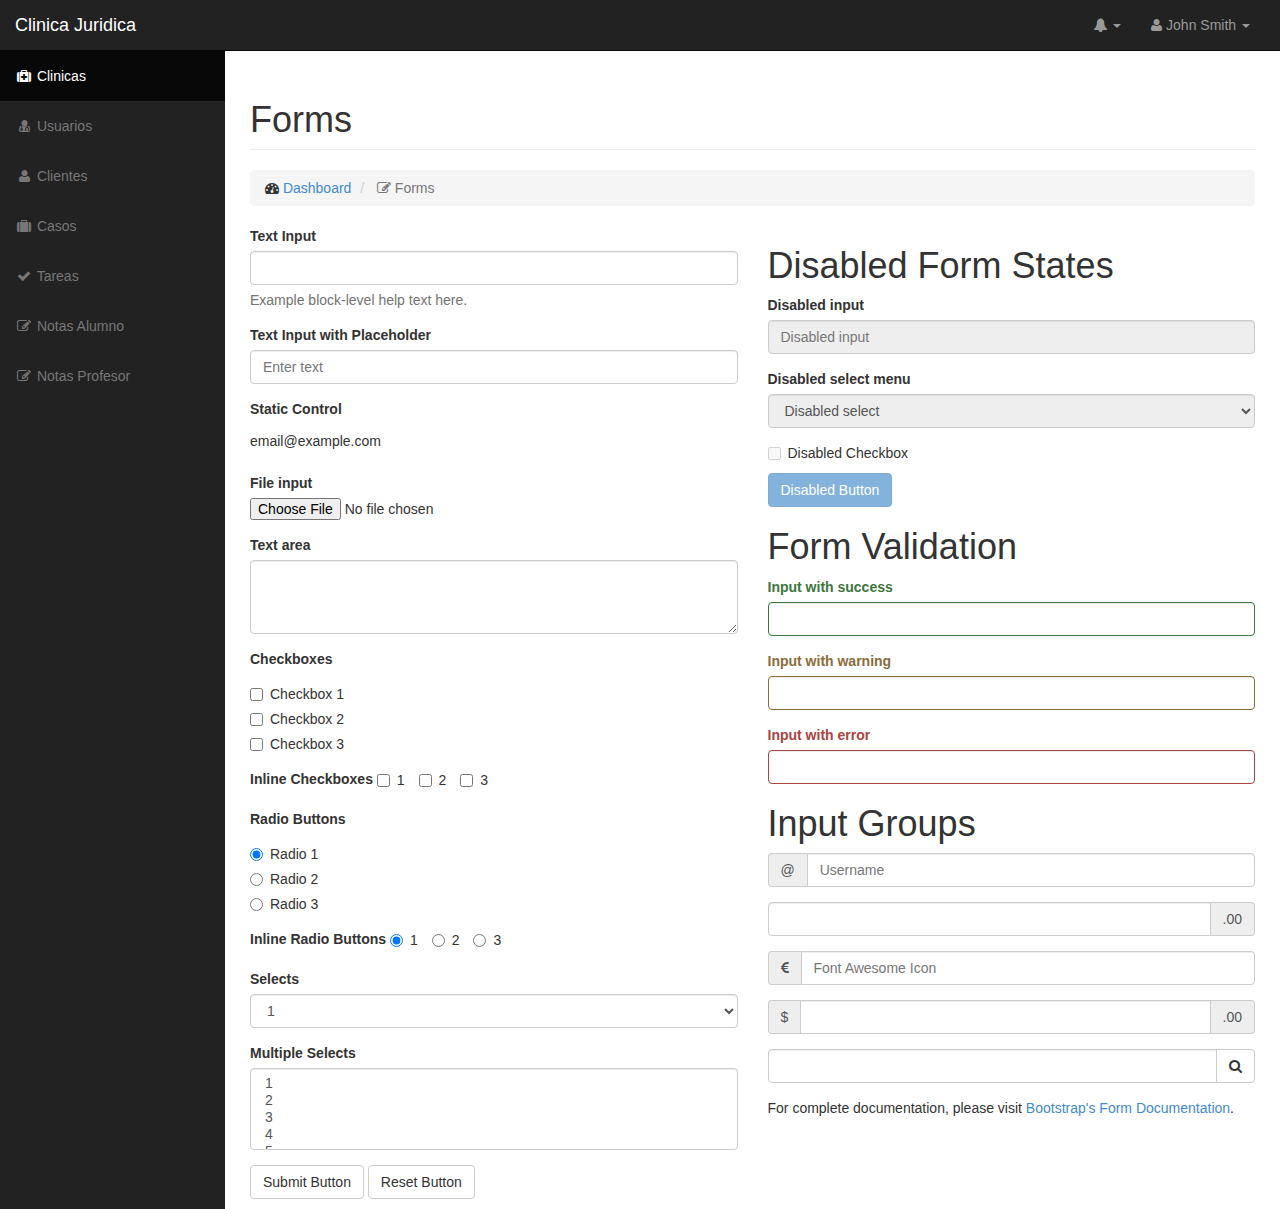
==== casos.html @ 39450b04 "Merge branch 'master' of https://github.com/flordemaria/swPrototypes" ====
<!DOCTYPE html>
<html lang="en">

<head>

    <meta charset="utf-8">
    <meta http-equiv="X-UA-Compatible" content="IE=edge">
    <meta name="viewport" content="width=device-width, initial-scale=1">
    <meta name="description" content="">
    <meta name="author" content="">

    <title>Invisibles - Casos</title>

    <!-- Bootstrap Core CSS -->
    <link href="css/bootstrap.min.css" rel="stylesheet">

    <!-- Custom CSS -->
    <link href="css/sb-admin.css" rel="stylesheet">

    <!-- Custom Fonts -->
    <link href="font-awesome-4.1.0/css/font-awesome.min.css" rel="stylesheet" type="text/css">

    <!-- HTML5 Shim and Respond.js IE8 support of HTML5 elements and media queries -->
    <!-- WARNING: Respond.js doesn't work if you view the page via file:// -->
    <!--[if lt IE 9]>
        <script src="https://oss.maxcdn.com/libs/html5shiv/3.7.0/html5shiv.js"></script>
        <script src="https://oss.maxcdn.com/libs/respond.js/1.4.2/respond.min.js"></script>
    <![endif]-->

</head>

<body>

    <div id="wrapper">

        <!-- Navigation -->
        <nav class="navbar navbar-inverse navbar-fixed-top" role="navigation">
            <!-- Brand and toggle get grouped for better mobile display -->
            <div class="navbar-header">
                <button type="button" class="navbar-toggle" data-toggle="collapse" data-target=".navbar-ex1-collapse">
                    <span class="sr-only">Toggle navigation</span>
                    <span class="icon-bar"></span>
                    <span class="icon-bar"></span>
                    <span class="icon-bar"></span>
                </button>
                <a class="navbar-brand" href="index.html">Clinica Juridica</a>
            </div>
            <!-- Top Menu Items -->
            <ul class="nav navbar-right top-nav">
                <li class="dropdown">
                    <ul class="dropdown-menu message-dropdown">
                        <li class="message-preview">
                            <a href="#">
                                <div class="media">
                                    <span class="pull-left">
                                        <img class="media-object" src="http://placehold.it/50x50" alt="">
                                    </span>
                                    <div class="media-body">
                                        <h5 class="media-heading"><strong>Kurt Humel</strong>
                                        </h5>
                                        <p class="small text-muted"><i class="fa fa-clock-o"></i> Yesterday at 4:32 PM</p>
                                        <p>Lorem ipsum dolor sit amet, consectetur...</p>
                                    </div>
                                </div>
                            </a>
                        </li>
                        <li class="message-preview">
                            <a href="#">
                                <div class="media">
                                    <span class="pull-left">
                                        <img class="media-object" src="http://placehold.it/50x50" alt="">
                                    </span>
                                    <div class="media-body">
                                        <h5 class="media-heading"><strong>Kurt Humel</strong>
                                        </h5>
                                        <p class="small text-muted"><i class="fa fa-clock-o"></i> Yesterday at 4:32 PM</p>
                                        <p>Lorem ipsum dolor sit amet, consectetur...</p>
                                    </div>
                                </div>
                            </a>
                        </li>
                        <li class="message-preview">
                            <a href="#">
                                <div class="media">
                                    <span class="pull-left">
                                        <img class="media-object" src="http://placehold.it/50x50" alt="">
                                    </span>
                                    <div class="media-body">
                                        <h5 class="media-heading"><strong>John Smith</strong>
                                        </h5>
                                        <p class="small text-muted"><i class="fa fa-clock-o"></i> Yesterday at 4:32 PM</p>
                                        <p>Lorem ipsum dolor sit amet, consectetur...</p>
                                    </div>
                                </div>
                            </a>
                        </li>
                        <li class="message-footer">
                            <a href="#">Read All New Messages</a>
                        </li>
                    </ul>
                </li>
                <li class="dropdown">
                    <a href="#" class="dropdown-toggle" data-toggle="dropdown"><i class="fa fa-bell"></i> <b class="caret"></b></a>
                    <ul class="dropdown-menu alert-dropdown">
                        <li>
                            <a href="#">Alert Name <span class="label label-default">Alert Badge</span></a>
                        </li>
                        <li>
                            <a href="#">Alert Name <span class="label label-primary">Alert Badge</span></a>
                        </li>
                        <li>
                            <a href="#">Alert Name <span class="label label-success">Alert Badge</span></a>
                        </li>
                        <li>
                            <a href="#">Alert Name <span class="label label-info">Alert Badge</span></a>
                        </li>
                        <li>
                            <a href="#">Alert Name <span class="label label-warning">Alert Badge</span></a>
                        </li>
                        <li>
                            <a href="#">Alert Name <span class="label label-danger">Alert Badge</span></a>
                        </li>
                        <li class="divider"></li>
                        <li>
                            <a href="#">View All</a>
                        </li>
                    </ul>
                </li>
                <li class="dropdown">
                    <a href="#" class="dropdown-toggle" data-toggle="dropdown"><i class="fa fa-user"></i> John Smith <b class="caret"></b></a>
                    <ul class="dropdown-menu">
                        <li>
                            <a href="#"><i class="fa fa-fw fa-user"></i> Profile</a>
                        </li>
                        <li>
                            <a href="#"><i class="fa fa-fw fa-envelope"></i> Inbox</a>
                        </li>
                        <li>
                            <a href="#"><i class="fa fa-fw fa-gear"></i> Settings</a>
                        </li>
                        <li class="divider"></li>
                        <li>
                            <a href="#"><i class="fa fa-fw fa-power-off"></i> Log Out</a>
                        </li>
                    </ul>
                </li>
            </ul>
            <!-- Sidebar Menu Items - These collapse to the responsive navigation menu on small screens -->
            <div class="collapse navbar-collapse navbar-ex1-collapse">
                <ul class="nav navbar-nav side-nav">
                    <li class="active">
                        <a href="index.html"><i class="fa fa-fw fa-medkit"></i> Clinicas</a>
                    </li>
                    <li>
                        <a href="usuarios.html"><i class="fa fa-fw fa-user-md"></i> Usuarios</a>
                    </li>
                    <li>
                        <a href="clientes.html"><i class="fa fa-fw fa-user"></i> Clientes</a>
                    </li>
                    <li>
                        <a href="casos.html"><i class="fa fa-fw fa-suitcase"></i> Casos</a>
                    </li>
                    <li>
                        <a href="tareas.html"><i class="fa fa-fw fa-check"></i> Tareas</a>
                    </li>
                    <li>
                        <a href="notasA.html"><i class="fa fa-fw fa-pencil-square-o"></i> Notas Alumno</a>                 
                    </li> 
                    <li>
                        <a href="notasP.html"><i class="fa fa-fw fa-pencil-square-o"></i> Notas Profesor</a>
                    </li>                  
                </ul>
            </div>
            <!-- /.navbar-collapse -->
        </nav>

        <div id="page-wrapper">

            <div class="container-fluid">

                <!-- Page Heading -->
                <div class="row">
                    <div class="col-lg-12">
                        <h1 class="page-header">
                            Forms
                        </h1>
                        <ol class="breadcrumb">
                            <li>
                                <i class="fa fa-dashboard"></i>  <a href="index.html">Dashboard</a>
                            </li>
                            <li class="active">
                                <i class="fa fa-edit"></i> Forms
                            </li>
                        </ol>
                    </div>
                </div>
                <!-- /.row -->

                <div class="row">
                    <div class="col-lg-6">

                        <form role="form">

                            <div class="form-group">
                                <label>Text Input</label>
                                <input class="form-control">
                                <p class="help-block">Example block-level help text here.</p>
                            </div>

                            <div class="form-group">
                                <label>Text Input with Placeholder</label>
                                <input class="form-control" placeholder="Enter text">
                            </div>

                            <div class="form-group">
                                <label>Static Control</label>
                                <p class="form-control-static">email@example.com</p>
                            </div>

                            <div class="form-group">
                                <label>File input</label>
                                <input type="file">
                            </div>

                            <div class="form-group">
                                <label>Text area</label>
                                <textarea class="form-control" rows="3"></textarea>
                            </div>

                            <div class="form-group">
                                <label>Checkboxes</label>
                                <div class="checkbox">
                                    <label>
                                        <input type="checkbox" value="">Checkbox 1
                                    </label>
                                </div>
                                <div class="checkbox">
                                    <label>
                                        <input type="checkbox" value="">Checkbox 2
                                    </label>
                                </div>
                                <div class="checkbox">
                                    <label>
                                        <input type="checkbox" value="">Checkbox 3
                                    </label>
                                </div>
                            </div>

                            <div class="form-group">
                                <label>Inline Checkboxes</label>
                                <label class="checkbox-inline">
                                    <input type="checkbox">1
                                </label>
                                <label class="checkbox-inline">
                                    <input type="checkbox">2
                                </label>
                                <label class="checkbox-inline">
                                    <input type="checkbox">3
                                </label>
                            </div>

                            <div class="form-group">
                                <label>Radio Buttons</label>
                                <div class="radio">
                                    <label>
                                        <input type="radio" name="optionsRadios" id="optionsRadios1" value="option1" checked>Radio 1
                                    </label>
                                </div>
                                <div class="radio">
                                    <label>
                                        <input type="radio" name="optionsRadios" id="optionsRadios2" value="option2">Radio 2
                                    </label>
                                </div>
                                <div class="radio">
                                    <label>
                                        <input type="radio" name="optionsRadios" id="optionsRadios3" value="option3">Radio 3
                                    </label>
                                </div>
                            </div>

                            <div class="form-group">
                                <label>Inline Radio Buttons</label>
                                <label class="radio-inline">
                                    <input type="radio" name="optionsRadiosInline" id="optionsRadiosInline1" value="option1" checked>1
                                </label>
                                <label class="radio-inline">
                                    <input type="radio" name="optionsRadiosInline" id="optionsRadiosInline2" value="option2">2
                                </label>
                                <label class="radio-inline">
                                    <input type="radio" name="optionsRadiosInline" id="optionsRadiosInline3" value="option3">3
                                </label>
                            </div>

                            <div class="form-group">
                                <label>Selects</label>
                                <select class="form-control">
                                    <option>1</option>
                                    <option>2</option>
                                    <option>3</option>
                                    <option>4</option>
                                    <option>5</option>
                                </select>
                            </div>

                            <div class="form-group">
                                <label>Multiple Selects</label>
                                <select multiple class="form-control">
                                    <option>1</option>
                                    <option>2</option>
                                    <option>3</option>
                                    <option>4</option>
                                    <option>5</option>
                                </select>
                            </div>

                            <button type="submit" class="btn btn-default">Submit Button</button>
                            <button type="reset" class="btn btn-default">Reset Button</button>

                        </form>

                    </div>
                    <div class="col-lg-6">
                        <h1>Disabled Form States</h1>

                        <form role="form">

                            <fieldset disabled>

                                <div class="form-group">
                                    <label for="disabledSelect">Disabled input</label>
                                    <input class="form-control" id="disabledInput" type="text" placeholder="Disabled input" disabled>
                                </div>

                                <div class="form-group">
                                    <label for="disabledSelect">Disabled select menu</label>
                                    <select id="disabledSelect" class="form-control">
                                        <option>Disabled select</option>
                                    </select>
                                </div>

                                <div class="checkbox">
                                    <label>
                                        <input type="checkbox">Disabled Checkbox
                                    </label>
                                </div>

                                <button type="submit" class="btn btn-primary">Disabled Button</button>

                            </fieldset>

                        </form>

                        <h1>Form Validation</h1>

                        <form role="form">

                            <div class="form-group has-success">
                                <label class="control-label" for="inputSuccess">Input with success</label>
                                <input type="text" class="form-control" id="inputSuccess">
                            </div>

                            <div class="form-group has-warning">
                                <label class="control-label" for="inputWarning">Input with warning</label>
                                <input type="text" class="form-control" id="inputWarning">
                            </div>

                            <div class="form-group has-error">
                                <label class="control-label" for="inputError">Input with error</label>
                                <input type="text" class="form-control" id="inputError">
                            </div>

                        </form>

                        <h1>Input Groups</h1>

                        <form role="form">

                            <div class="form-group input-group">
                                <span class="input-group-addon">@</span>
                                <input type="text" class="form-control" placeholder="Username">
                            </div>

                            <div class="form-group input-group">
                                <input type="text" class="form-control">
                                <span class="input-group-addon">.00</span>
                            </div>

                            <div class="form-group input-group">
                                <span class="input-group-addon"><i class="fa fa-eur"></i></span>
                                <input type="text" class="form-control" placeholder="Font Awesome Icon">
                            </div>

                            <div class="form-group input-group">
                                <span class="input-group-addon">$</span>
                                <input type="text" class="form-control">
                                <span class="input-group-addon">.00</span>
                            </div>

                            <div class="form-group input-group">
                                <input type="text" class="form-control">
                                <span class="input-group-btn"><button class="btn btn-default" type="button"><i class="fa fa-search"></i></button></span>
                            </div>

                        </form>

                        <p>For complete documentation, please visit <a href="http://getbootstrap.com/css/#forms">Bootstrap's Form Documentation</a>.</p>

                    </div>
                </div>
                <!-- /.row -->

            </div>
            <!-- /.container-fluid -->

        </div>
        <!-- /#page-wrapper -->

    </div>
    <!-- /#wrapper -->

    <!-- jQuery Version 1.11.0 -->
    <script src="js/jquery-1.11.0.js"></script>

    <!-- Bootstrap Core JavaScript -->
    <script src="js/bootstrap.min.js"></script>

</body>

</html>
---- css/sb-admin.css ----
/*!
 * Start Bootstrap - SB Admin Bootstrap Admin Template (http://startbootstrap.com)
 * Code licensed under the Apache License v2.0.
 * For details, see http://www.apache.org/licenses/LICENSE-2.0.
 */

/* Global Styles */

body {
    margin-top: 100px;
    background-color: #222;
}

@media(min-width:768px) {
    body {
        margin-top: 50px;
    }
}

#wrapper {
    padding-left: 0;
}

#page-wrapper {
    width: 100%;
    padding: 0;
    background-color: #fff;
}

.huge {
    font-size: 50px;
    line-height: normal;
}

@media(min-width:768px) {
    #wrapper {
        padding-left: 225px;
    }

    #page-wrapper {
        padding: 10px;
    }
}

/* Top Navigation */

.top-nav {
    padding: 0 15px;
}

.top-nav>li {
    display: inline-block;
    float: left;
}

.top-nav>li>a {
    padding-top: 15px;
    padding-bottom: 15px;
    line-height: 20px;
    color: #999;
}

.top-nav>li>a:hover,
.top-nav>li>a:focus,
.top-nav>.open>a,
.top-nav>.open>a:hover,
.top-nav>.open>a:focus {
    color: #fff;
    background-color: #000;
}

.top-nav>.open>.dropdown-menu {
    float: left;
    position: absolute;
    margin-top: 0;
    border: 1px solid rgba(0,0,0,.15);
    border-top-left-radius: 0;
    border-top-right-radius: 0;
    background-color: #fff;
    -webkit-box-shadow: 0 6px 12px rgba(0,0,0,.175);
    box-shadow: 0 6px 12px rgba(0,0,0,.175);
}

.top-nav>.open>.dropdown-menu>li>a {
    white-space: normal;
}

ul.message-dropdown {
    padding: 0;
    max-height: 250px;
    overflow-x: hidden;
    overflow-y: auto;
}

li.message-preview {
    width: 275px;
    border-bottom: 1px solid rgba(0,0,0,.15);
}

li.message-preview>a {
    padding-top: 15px;
    padding-bottom: 15px;
}

li.message-footer {
    margin: 5px 0;
}

ul.alert-dropdown {
    width: 200px;
}

/* Side Navigation */

@media(min-width:768px) {
    .side-nav {
        position: fixed;
        top: 51px;
        left: 225px;
        width: 225px;
        margin-left: -225px;
        border: none;
        border-radius: 0;
        overflow-y: auto;
        background-color: #222;
    }

    .side-nav>li>a {
        width: 225px;
    }

    .side-nav li a:hover,
    .side-nav li a:focus {
        outline: none;
        background-color: #000 !important;
    }
}

.side-nav>li>ul {
    padding: 0;
}

.side-nav>li>ul>li>a {
    display: block;
    padding: 10px 15px 10px 38px;
    text-decoration: none;
    color: #999;
}

.side-nav>li>ul>li>a:hover {
    color: #fff;
}

/* Flot Chart Containers */

.flot-chart {
    display: block;
    height: 400px;
}

.flot-chart-content {
    width: 100%;
    height: 100%;
}

/* Custom Colored Panels */

.huge {
    font-size: 40px;
}

.panel-green {
    border-color: #5cb85c;
}

.panel-green .panel-heading {
    border-color: #5cb85c;
    color: #fff;
    background-color: #5cb85c;
}

.panel-green a {
    color: #5cb85c;
}

.panel-green a:hover {
    color: #3d8b3d;
}

.panel-red {
    border-color: #d9534f;
}

.panel-red .panel-heading {
    border-color: #d9534f;
    color: #fff;
    background-color: #d9534f;
}

.panel-red a {
    color: #d9534f;
}

.panel-red a:hover {
    color: #b52b27;
}

.panel-yellow {
    border-color: #f0ad4e;
}

.panel-yellow .panel-heading {
    border-color: #f0ad4e;
    color: #fff;
    background-color: #f0ad4e;
}

.panel-yellow a {
    color: #f0ad4e;
}

.panel-yellow a:hover {
    color: #df8a13;
}
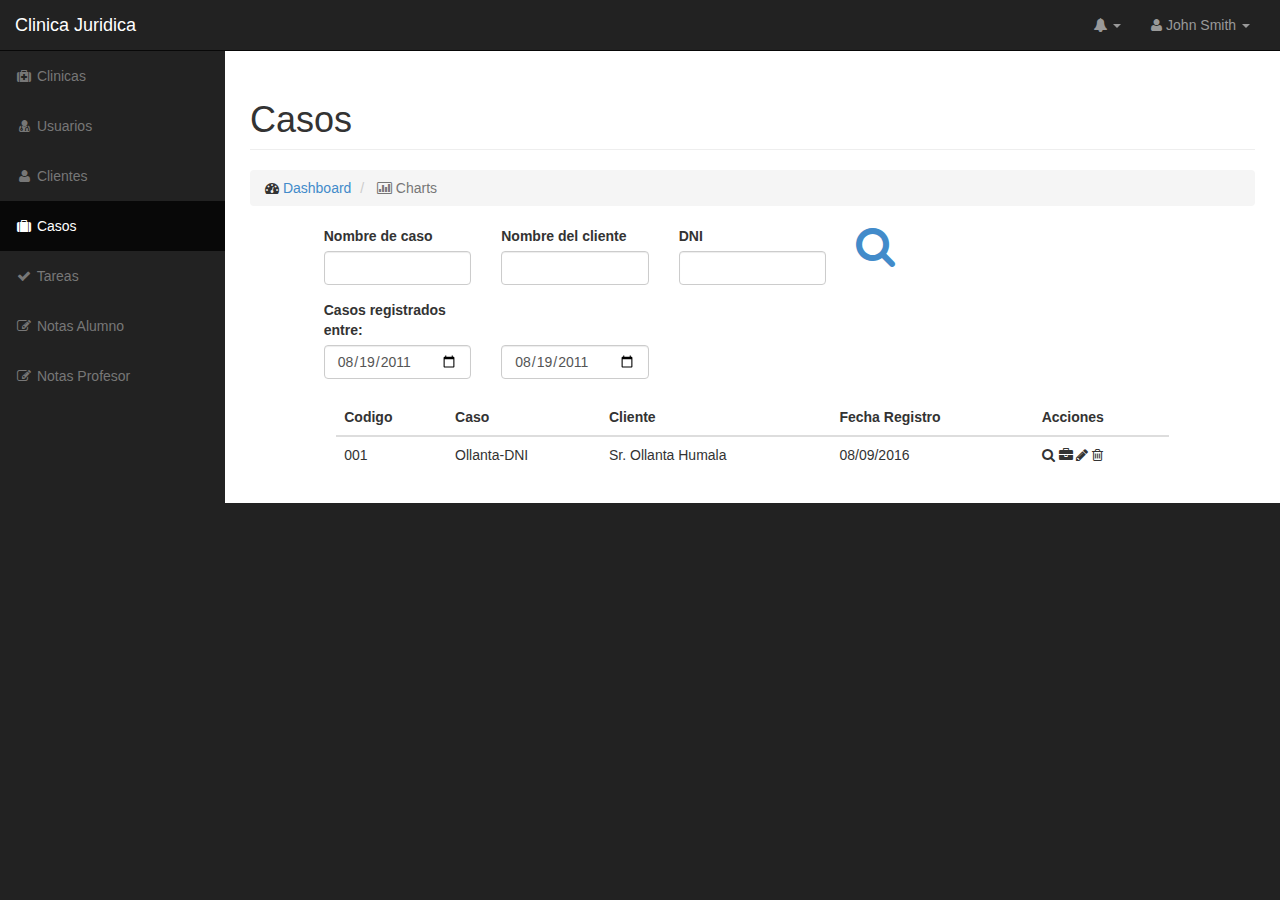
==== commit 2cd02256: "table n fields" ====
--- a/casos.html
+++ b/casos.html
@@ -16,6 +16,9 @@
 
     <!-- Custom CSS -->
     <link href="css/sb-admin.css" rel="stylesheet">
+
+    <!-- Morris Charts CSS -->
+    <link href="css/plugins/morris.css" rel="stylesheet">
 
     <!-- Custom Fonts -->
     <link href="font-awesome-4.1.0/css/font-awesome.min.css" rel="stylesheet" type="text/css">
@@ -148,16 +151,16 @@
             <!-- Sidebar Menu Items - These collapse to the responsive navigation menu on small screens -->
             <div class="collapse navbar-collapse navbar-ex1-collapse">
                 <ul class="nav navbar-nav side-nav">
+                    <li>
+                        <a href="index.html"><i class="fa fa-fw fa-medkit"></i> Clinicas</a>
+                    </li>
+                    <li>
+                        <a href="usuarios.html"><i class="fa fa-fw fa-user-md"></i> Usuarios</a>
+                    </li>
+                    <li>
+                        <a href="clientes.html"><i class="fa fa-fw fa-user"></i> Clientes</a>
+                    </li>
                     <li class="active">
-                        <a href="index.html"><i class="fa fa-fw fa-medkit"></i> Clinicas</a>
-                    </li>
-                    <li>
-                        <a href="usuarios.html"><i class="fa fa-fw fa-user-md"></i> Usuarios</a>
-                    </li>
-                    <li>
-                        <a href="clientes.html"><i class="fa fa-fw fa-user"></i> Clientes</a>
-                    </li>
-                    <li>
                         <a href="casos.html"><i class="fa fa-fw fa-suitcase"></i> Casos</a>
                     </li>
                     <li>
@@ -168,7 +171,7 @@
                     </li> 
                     <li>
                         <a href="notasP.html"><i class="fa fa-fw fa-pencil-square-o"></i> Notas Profesor</a>
-                    </li>                  
+                    </li>                   
                 </ul>
             </div>
             <!-- /.navbar-collapse -->
@@ -182,233 +185,128 @@
                 <div class="row">
                     <div class="col-lg-12">
                         <h1 class="page-header">
-                            Forms
+                            Casos
                         </h1>
                         <ol class="breadcrumb">
                             <li>
                                 <i class="fa fa-dashboard"></i>  <a href="index.html">Dashboard</a>
                             </li>
                             <li class="active">
-                                <i class="fa fa-edit"></i> Forms
+                                <i class="fa fa-bar-chart-o"></i> Charts
                             </li>
                         </ol>
                     </div>
                 </div>
                 <!-- /.row -->
 
+                <!-- Formulario-->     
+                <div class="row">                    
+                    <form role="form">
+
+                        <div class="row">
+                            
+                            <!-- Margen -->
+                            <div class="col-lg-1"></div>
+                            
+                            <div class="col-lg-2">
+                                <div class="form-group">
+                                    <label>Nombre de caso</label>
+                                    <input class="form-control">
+                                </div>
+                            </div>
+
+                            <div class="col-lg-2">
+                                <div class="form-group">
+                                    <label>Nombre del cliente</label>
+                                    <input class="form-control">
+                                </div>
+                            </div>
+
+                            <div class="col-lg-2">
+                                <div class="form-group">
+                                    <label>DNI</label>
+                                    <input class="form-control">
+                                </div>
+                            </div>
+
+                            <!--boton-->
+                            <div class="col-lg-1">
+                                <a href=""><i class="fa fa-3x fa-search"></i></a>
+                            </div>                                 
+
+                        </div>
+
+                        <div class="row">
+
+                            <!-- Margen -->
+                            <div class="col-lg-1"></div>
+                            
+                            <div class="col-lg-2">
+                                <label>Casos registrados entre:</label>
+                            </div>
+
+                        </div>
+
+                        <div class="row">
+
+                            <!-- Margen -->
+                            <div class="col-lg-1"></div>
+                            
+                            <div class="col-lg-2">
+                                <input class="form-control" type="date" value="2011-08-19" id="example-date-input">
+                            </div>
+
+                            <div class="col-lg-2">
+                                <input class="form-control" type="date" value="2011-08-19" id="example-date-input">
+                            </div>
+
+                        </div>
+
+
+                    </form>  
+                </div>                  
+                <!-- /.row -->
+
+                <!-- Tabla -->
                 <div class="row">
-                    <div class="col-lg-6">
-
-                        <form role="form">
-
-                            <div class="form-group">
-                                <label>Text Input</label>
-                                <input class="form-control">
-                                <p class="help-block">Example block-level help text here.</p>
-                            </div>
-
-                            <div class="form-group">
-                                <label>Text Input with Placeholder</label>
-                                <input class="form-control" placeholder="Enter text">
-                            </div>
-
-                            <div class="form-group">
-                                <label>Static Control</label>
-                                <p class="form-control-static">email@example.com</p>
-                            </div>
-
-                            <div class="form-group">
-                                <label>File input</label>
-                                <input type="file">
-                            </div>
-
-                            <div class="form-group">
-                                <label>Text area</label>
-                                <textarea class="form-control" rows="3"></textarea>
-                            </div>
-
-                            <div class="form-group">
-                                <label>Checkboxes</label>
-                                <div class="checkbox">
-                                    <label>
-                                        <input type="checkbox" value="">Checkbox 1
-                                    </label>
-                                </div>
-                                <div class="checkbox">
-                                    <label>
-                                        <input type="checkbox" value="">Checkbox 2
-                                    </label>
-                                </div>
-                                <div class="checkbox">
-                                    <label>
-                                        <input type="checkbox" value="">Checkbox 3
-                                    </label>
-                                </div>
-                            </div>
-
-                            <div class="form-group">
-                                <label>Inline Checkboxes</label>
-                                <label class="checkbox-inline">
-                                    <input type="checkbox">1
-                                </label>
-                                <label class="checkbox-inline">
-                                    <input type="checkbox">2
-                                </label>
-                                <label class="checkbox-inline">
-                                    <input type="checkbox">3
-                                </label>
-                            </div>
-
-                            <div class="form-group">
-                                <label>Radio Buttons</label>
-                                <div class="radio">
-                                    <label>
-                                        <input type="radio" name="optionsRadios" id="optionsRadios1" value="option1" checked>Radio 1
-                                    </label>
-                                </div>
-                                <div class="radio">
-                                    <label>
-                                        <input type="radio" name="optionsRadios" id="optionsRadios2" value="option2">Radio 2
-                                    </label>
-                                </div>
-                                <div class="radio">
-                                    <label>
-                                        <input type="radio" name="optionsRadios" id="optionsRadios3" value="option3">Radio 3
-                                    </label>
-                                </div>
-                            </div>
-
-                            <div class="form-group">
-                                <label>Inline Radio Buttons</label>
-                                <label class="radio-inline">
-                                    <input type="radio" name="optionsRadiosInline" id="optionsRadiosInline1" value="option1" checked>1
-                                </label>
-                                <label class="radio-inline">
-                                    <input type="radio" name="optionsRadiosInline" id="optionsRadiosInline2" value="option2">2
-                                </label>
-                                <label class="radio-inline">
-                                    <input type="radio" name="optionsRadiosInline" id="optionsRadiosInline3" value="option3">3
-                                </label>
-                            </div>
-
-                            <div class="form-group">
-                                <label>Selects</label>
-                                <select class="form-control">
-                                    <option>1</option>
-                                    <option>2</option>
-                                    <option>3</option>
-                                    <option>4</option>
-                                    <option>5</option>
-                                </select>
-                            </div>
-
-                            <div class="form-group">
-                                <label>Multiple Selects</label>
-                                <select multiple class="form-control">
-                                    <option>1</option>
-                                    <option>2</option>
-                                    <option>3</option>
-                                    <option>4</option>
-                                    <option>5</option>
-                                </select>
-                            </div>
-
-                            <button type="submit" class="btn btn-default">Submit Button</button>
-                            <button type="reset" class="btn btn-default">Reset Button</button>
-
-                        </form>
-
-                    </div>
-                    <div class="col-lg-6">
-                        <h1>Disabled Form States</h1>
-
-                        <form role="form">
-
-                            <fieldset disabled>
-
-                                <div class="form-group">
-                                    <label for="disabledSelect">Disabled input</label>
-                                    <input class="form-control" id="disabledInput" type="text" placeholder="Disabled input" disabled>
-                                </div>
-
-                                <div class="form-group">
-                                    <label for="disabledSelect">Disabled select menu</label>
-                                    <select id="disabledSelect" class="form-control">
-                                        <option>Disabled select</option>
-                                    </select>
-                                </div>
-
-                                <div class="checkbox">
-                                    <label>
-                                        <input type="checkbox">Disabled Checkbox
-                                    </label>
-                                </div>
-
-                                <button type="submit" class="btn btn-primary">Disabled Button</button>
-
-                            </fieldset>
-
-                        </form>
-
-                        <h1>Form Validation</h1>
-
-                        <form role="form">
-
-                            <div class="form-group has-success">
-                                <label class="control-label" for="inputSuccess">Input with success</label>
-                                <input type="text" class="form-control" id="inputSuccess">
-                            </div>
-
-                            <div class="form-group has-warning">
-                                <label class="control-label" for="inputWarning">Input with warning</label>
-                                <input type="text" class="form-control" id="inputWarning">
-                            </div>
-
-                            <div class="form-group has-error">
-                                <label class="control-label" for="inputError">Input with error</label>
-                                <input type="text" class="form-control" id="inputError">
-                            </div>
-
-                        </form>
-
-                        <h1>Input Groups</h1>
-
-                        <form role="form">
-
-                            <div class="form-group input-group">
-                                <span class="input-group-addon">@</span>
-                                <input type="text" class="form-control" placeholder="Username">
-                            </div>
-
-                            <div class="form-group input-group">
-                                <input type="text" class="form-control">
-                                <span class="input-group-addon">.00</span>
-                            </div>
-
-                            <div class="form-group input-group">
-                                <span class="input-group-addon"><i class="fa fa-eur"></i></span>
-                                <input type="text" class="form-control" placeholder="Font Awesome Icon">
-                            </div>
-
-                            <div class="form-group input-group">
-                                <span class="input-group-addon">$</span>
-                                <input type="text" class="form-control">
-                                <span class="input-group-addon">.00</span>
-                            </div>
-
-                            <div class="form-group input-group">
-                                <input type="text" class="form-control">
-                                <span class="input-group-btn"><button class="btn btn-default" type="button"><i class="fa fa-search"></i></button></span>
-                            </div>
-
-                        </form>
-
-                        <p>For complete documentation, please visit <a href="http://getbootstrap.com/css/#forms">Bootstrap's Form Documentation</a>.</p>
-
-                    </div>
+                    <!-- Margen -->
+                    <div class="col-lg-1"></div>
+
+                    <div class="col-lg-10">
+                        <h1></h1>
+                        <div class="table-responsive">
+                            <table class="table table-hover">
+                                <thead>
+                                    <tr>
+                                        <th>Codigo</th>
+                                        <th>Caso</th>
+                                        <th>Cliente</th>
+                                        <th>Fecha Registro</th>
+                                        <th>Acciones</th>
+                                    </tr>
+                                </thead>
+                                <tbody>
+                                    <tr>
+                                        <td>001</td>
+                                        <td>Ollanta-DNI</td>
+                                        <td>Sr. Ollanta Humala</td>
+                                        <td>08/09/2016</td>
+                                        <td>
+                                            <i class="fa fa-1x fa-search"></i>
+                                            <i class="fa fa-1x fa-briefcase"></i>
+                                            <i class="fa fa-1x fa-pencil"></i>    
+                                            <i class="fa fa-1x fa-trash-o"></i>
+                                        </td>
+                                    </tr>
+                                </tbody>
+                            </table>
+                        </div>
+                    </div>                           
                 </div>
                 <!-- /.row -->
 
+            
+
             </div>
             <!-- /.container-fluid -->
 
@@ -424,6 +322,19 @@
     <!-- Bootstrap Core JavaScript -->
     <script src="js/bootstrap.min.js"></script>
 
+    <!-- Morris Charts JavaScript -->
+    <script src="js/plugins/morris/raphael.min.js"></script>
+    <script src="js/plugins/morris/morris.min.js"></script>
+    <script src="js/plugins/morris/morris-data.js"></script>
+
+    <!-- Flot Charts JavaScript -->
+    <!--[if lte IE 8]><script src="js/excanvas.min.js"></script><![endif]-->
+    <script src="js/plugins/flot/jquery.flot.js"></script>
+    <script src="js/plugins/flot/jquery.flot.tooltip.min.js"></script>
+    <script src="js/plugins/flot/jquery.flot.resize.js"></script>
+    <script src="js/plugins/flot/jquery.flot.pie.js"></script>
+    <script src="js/plugins/flot/flot-data.js"></script>
+
 </body>
 
 </html>
--- a/css/plugins/morris.css
+++ b/css/plugins/morris.css
@@ -0,0 +1,2 @@
+.morris-hover{position:absolute;z-index:1000}.morris-hover.morris-default-style{border-radius:10px;padding:6px;color:#666;background:rgba(255,255,255,0.8);border:solid 2px rgba(230,230,230,0.8);font-family:sans-serif;font-size:12px;text-align:center}.morris-hover.morris-default-style .morris-hover-row-label{font-weight:bold;margin:0.25em 0}
+.morris-hover.morris-default-style .morris-hover-point{white-space:nowrap;margin:0.1em 0}
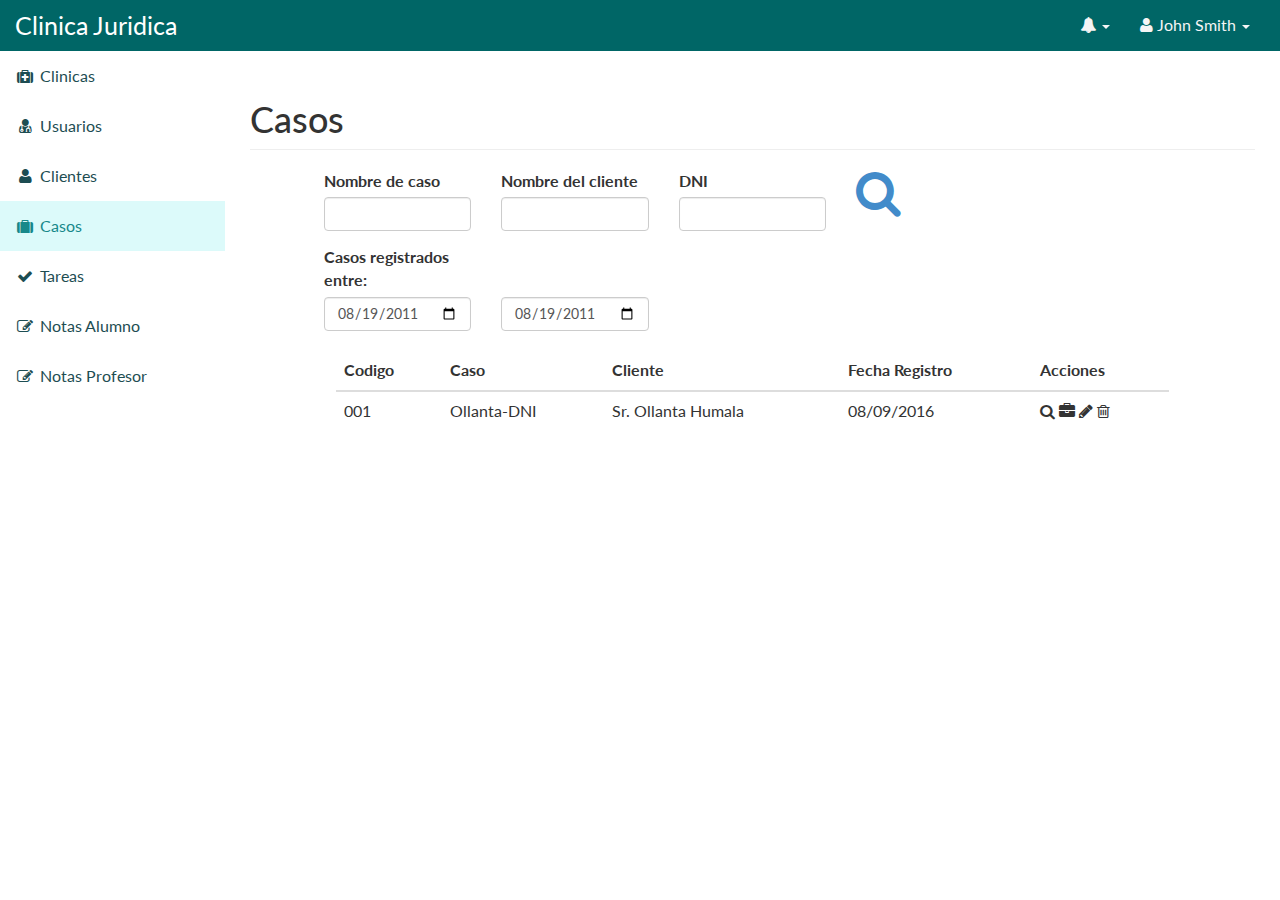
==== commit 1ffe6690: "Estilo de nav y fuente" ====
--- a/casos.html
+++ b/casos.html
@@ -11,8 +11,11 @@
 
     <title>Invisibles - Casos</title>
 
+    <!-- Font: Lato -->
+    <link href='https://fonts.googleapis.com/css?family=Lato:400,700' rel='stylesheet' type='text/css'>
+
     <!-- Bootstrap Core CSS -->
-    <link href="css/bootstrap.min.css" rel="stylesheet">
+    <link href="css/bootstrap.css" rel="stylesheet">
 
     <!-- Custom CSS -->
     <link href="css/sb-admin.css" rel="stylesheet">
@@ -187,14 +190,6 @@
                         <h1 class="page-header">
                             Casos
                         </h1>
-                        <ol class="breadcrumb">
-                            <li>
-                                <i class="fa fa-dashboard"></i>  <a href="index.html">Dashboard</a>
-                            </li>
-                            <li class="active">
-                                <i class="fa fa-bar-chart-o"></i> Charts
-                            </li>
-                        </ol>
                     </div>
                 </div>
                 <!-- /.row -->
--- a/css/sb-admin.css
+++ b/css/sb-admin.css
@@ -9,7 +9,7 @@
 
 body {
     margin-top: 100px;
-    background-color: #222;
+    background-color: #ffffff;
 }
 
 @media(min-width:768px) {
@@ -58,7 +58,7 @@
     padding-top: 15px;
     padding-bottom: 15px;
     line-height: 20px;
-    color: #999;
+    color: #f5f5f5;
 }
 
 .top-nav>li>a:hover,
@@ -123,7 +123,7 @@
         border: none;
         border-radius: 0;
         overflow-y: auto;
-        background-color: #222;
+        background-color: #ffffff;
     }
 
     .side-nav>li>a {
@@ -133,7 +133,7 @@
     .side-nav li a:hover,
     .side-nav li a:focus {
         outline: none;
-        background-color: #000 !important;
+        background-color: #C5DCDC !important; /* COLOR PEST */
     }
 }
 
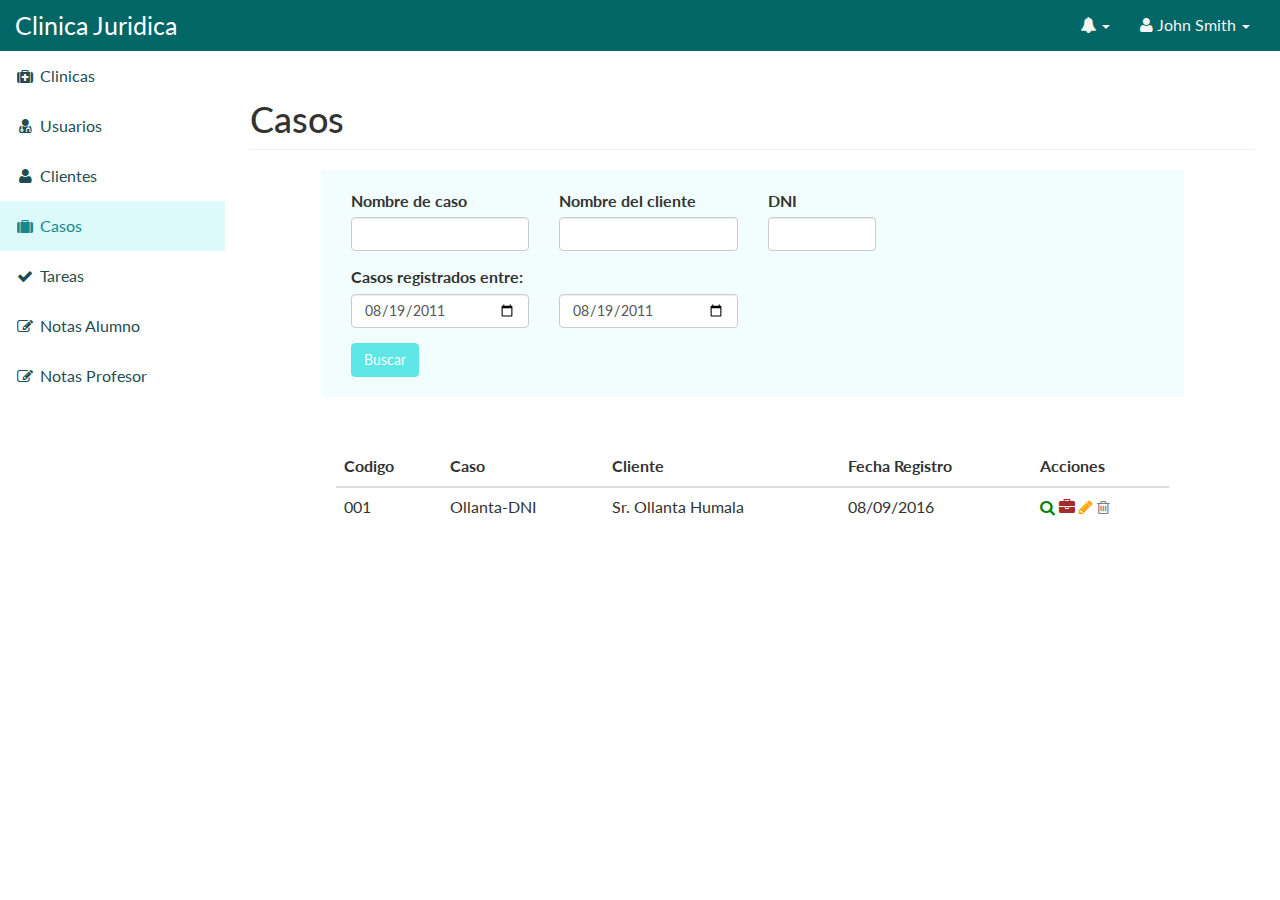
==== commit e8632767: "Clientes y Formato a casos" ====
--- a/casos.html
+++ b/casos.html
@@ -170,11 +170,11 @@
                         <a href="tareas.html"><i class="fa fa-fw fa-check"></i> Tareas</a>
                     </li>
                     <li>
-                        <a href="notasA.html"><i class="fa fa-fw fa-pencil-square-o"></i> Notas Alumno</a>                 
-                    </li> 
+                        <a href="notasA.html"><i class="fa fa-fw fa-pencil-square-o"></i> Notas Alumno</a>
+                    </li>
                     <li>
                         <a href="notasP.html"><i class="fa fa-fw fa-pencil-square-o"></i> Notas Profesor</a>
-                    </li>                   
+                    </li>
                 </ul>
             </div>
             <!-- /.navbar-collapse -->
@@ -194,72 +194,74 @@
                 </div>
                 <!-- /.row -->
 
-                <!-- Formulario-->     
-                <div class="row">                    
-                    <form role="form">
-
+                <!-- Formulario-->
+                <div class="row">
+
+                    <div class="col-lg-1"></div>
+                    <div class="jumbotron col-lg-10">
+                        <form role="form">
+
+                            <div class="row">
+
+                                <div class="col-lg-3">
+                                    <div class="form-group">
+                                        <label>Nombre de caso</label>
+                                        <input class="form-control">
+                                    </div>
+                                </div>
+
+                                <div class="col-lg-3">
+                                    <div class="form-group">
+                                        <label>Nombre del cliente</label>
+                                        <input class="form-control">
+                                    </div>
+                                </div>
+
+                                <div class="col-lg-2">
+                                    <div class="form-group">
+                                        <label>DNI</label>
+                                        <input class="form-control">
+                                    </div>
+                                </div>
+
+                            </div>
+
+                            <div class="row">
+
+                                <div class="col-lg-3">
+                                    <label>Casos registrados entre:</label>
+                                </div>
+
+                            </div>
+
+                            <div class="row">
+
+                                <div class="col-lg-3">
+                                    <div class="form-group">
+                                        <input class="form-control" type="date" value="2011-08-19" id="example-date-input">
+                                    </div>
+                                </div>
+
+                                <div class="col-lg-3">
+                                    <div class="form-group">
+                                        <input class="form-control" type="date" value="2011-08-19" id="example-date-input">
+                                    </div>
+                                </div>
+
+                            </div>
+
+
+                        </form>
+
+                        <!--boton-->
                         <div class="row">
-                            
-                            <!-- Margen -->
-                            <div class="col-lg-1"></div>
-                            
                             <div class="col-lg-2">
-                                <div class="form-group">
-                                    <label>Nombre de caso</label>
-                                    <input class="form-control">
-                                </div>
+                                <button type="button" class="btn btn-info" data-toggle="modal" data-target="#myModal">Buscar
+                                </button>
                             </div>
-
-                            <div class="col-lg-2">
-                                <div class="form-group">
-                                    <label>Nombre del cliente</label>
-                                    <input class="form-control">
-                                </div>
-                            </div>
-
-                            <div class="col-lg-2">
-                                <div class="form-group">
-                                    <label>DNI</label>
-                                    <input class="form-control">
-                                </div>
-                            </div>
-
-                            <!--boton-->
-                            <div class="col-lg-1">
-                                <a href=""><i class="fa fa-3x fa-search"></i></a>
-                            </div>                                 
-
                         </div>
-
-                        <div class="row">
-
-                            <!-- Margen -->
-                            <div class="col-lg-1"></div>
-                            
-                            <div class="col-lg-2">
-                                <label>Casos registrados entre:</label>
-                            </div>
-
-                        </div>
-
-                        <div class="row">
-
-                            <!-- Margen -->
-                            <div class="col-lg-1"></div>
-                            
-                            <div class="col-lg-2">
-                                <input class="form-control" type="date" value="2011-08-19" id="example-date-input">
-                            </div>
-
-                            <div class="col-lg-2">
-                                <input class="form-control" type="date" value="2011-08-19" id="example-date-input">
-                            </div>
-
-                        </div>
-
-
-                    </form>  
-                </div>                  
+                    </div>
+                </div>
                 <!-- /.row -->
 
                 <!-- Tabla -->
@@ -287,20 +289,20 @@
                                         <td>Sr. Ollanta Humala</td>
                                         <td>08/09/2016</td>
                                         <td>
-                                            <i class="fa fa-1x fa-search"></i>
-                                            <i class="fa fa-1x fa-briefcase"></i>
-                                            <i class="fa fa-1x fa-pencil"></i>    
-                                            <i class="fa fa-1x fa-trash-o"></i>
+                                            <i class="fa fa-1x fa-search" style="color:green"></i>
+                                            <i class="fa fa-1x fa-briefcase" style="color:brown"></i>
+                                            <i class="fa fa-1x fa-pencil" style="color:orange"></i>
+                                            <i class="fa fa-1x fa-trash-o" style="color:grey"></i>
                                         </td>
                                     </tr>
                                 </tbody>
                             </table>
                         </div>
-                    </div>                           
+                    </div>
                 </div>
                 <!-- /.row -->
 
-            
+
 
             </div>
             <!-- /.container-fluid -->
--- a/css/sb-admin.css
+++ b/css/sb-admin.css
@@ -66,15 +66,15 @@
 .top-nav>.open>a,
 .top-nav>.open>a:hover,
 .top-nav>.open>a:focus {
-    color: #fff;
-    background-color: #000;
+    color: #17888a;
+    background-color: rgb(220, 250, 250);
 }
 
 .top-nav>.open>.dropdown-menu {
     float: left;
     position: absolute;
     margin-top: 0;
-    border: 1px solid rgba(0,0,0,.15);
+    border: 2px solid rgba(0,0,0,.15);
     border-top-left-radius: 0;
     border-top-right-radius: 0;
     background-color: #fff;
@@ -133,7 +133,7 @@
     .side-nav li a:hover,
     .side-nav li a:focus {
         outline: none;
-        background-color: #C5DCDC !important; /* COLOR PEST */
+        background-color: #ffffff !important; /* COLOR PEST */
     }
 }
 
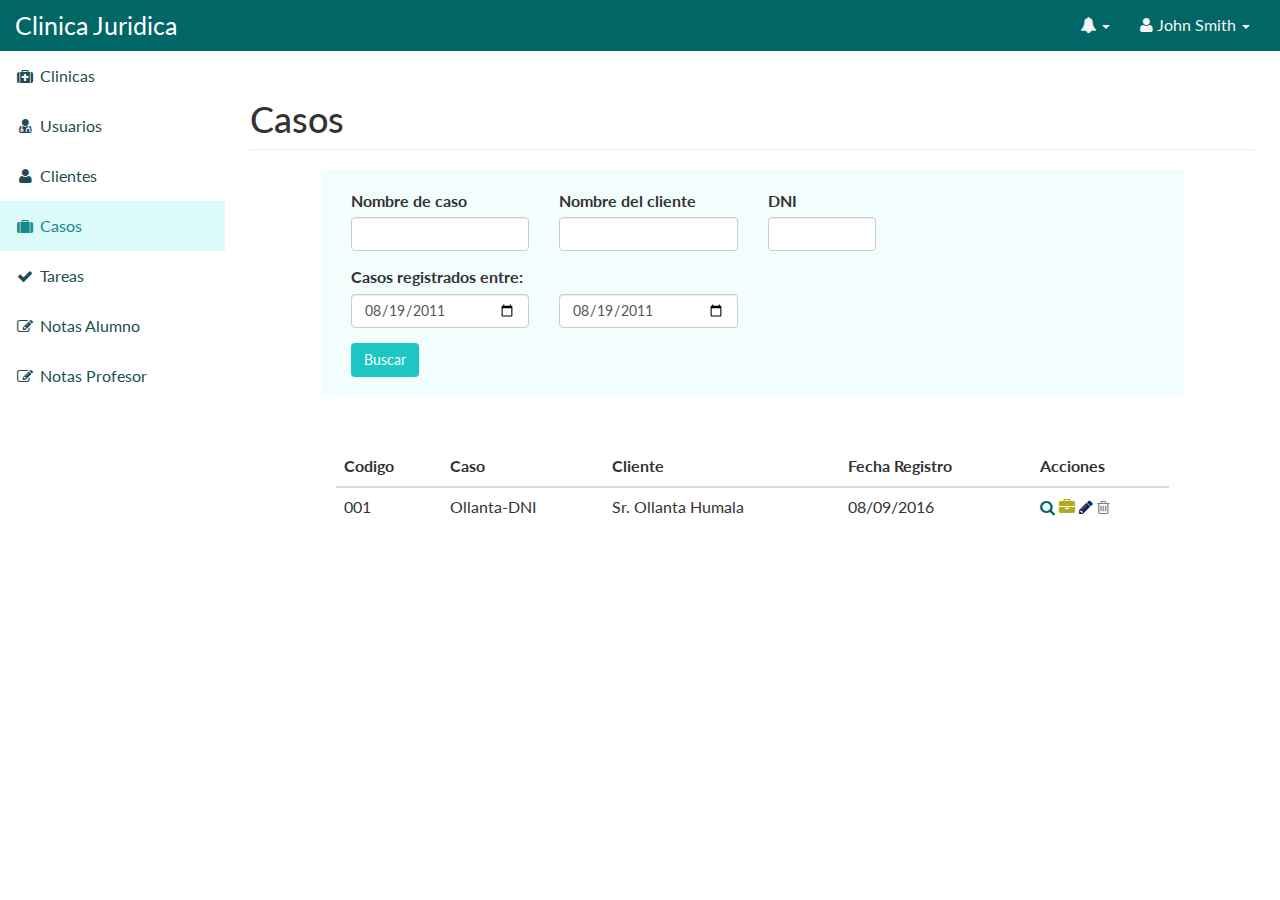
==== commit c97ec2d5: "Clientes" ====
--- a/casos.html
+++ b/casos.html
@@ -289,9 +289,9 @@
                                         <td>Sr. Ollanta Humala</td>
                                         <td>08/09/2016</td>
                                         <td>
-                                            <i class="fa fa-1x fa-search" style="color:green"></i>
-                                            <i class="fa fa-1x fa-briefcase" style="color:brown"></i>
-                                            <i class="fa fa-1x fa-pencil" style="color:orange"></i>
+                                           <i class="fa fa-1x fa-search" style="color:#006666"></i>
+                                            <i class="fa fa-1x fa-briefcase" style="color:#B3AB1C"></i>
+                                            <i class="fa fa-1x fa-pencil" style="color:#0e2451"></i>
                                             <i class="fa fa-1x fa-trash-o" style="color:grey"></i>
                                         </td>
                                     </tr>
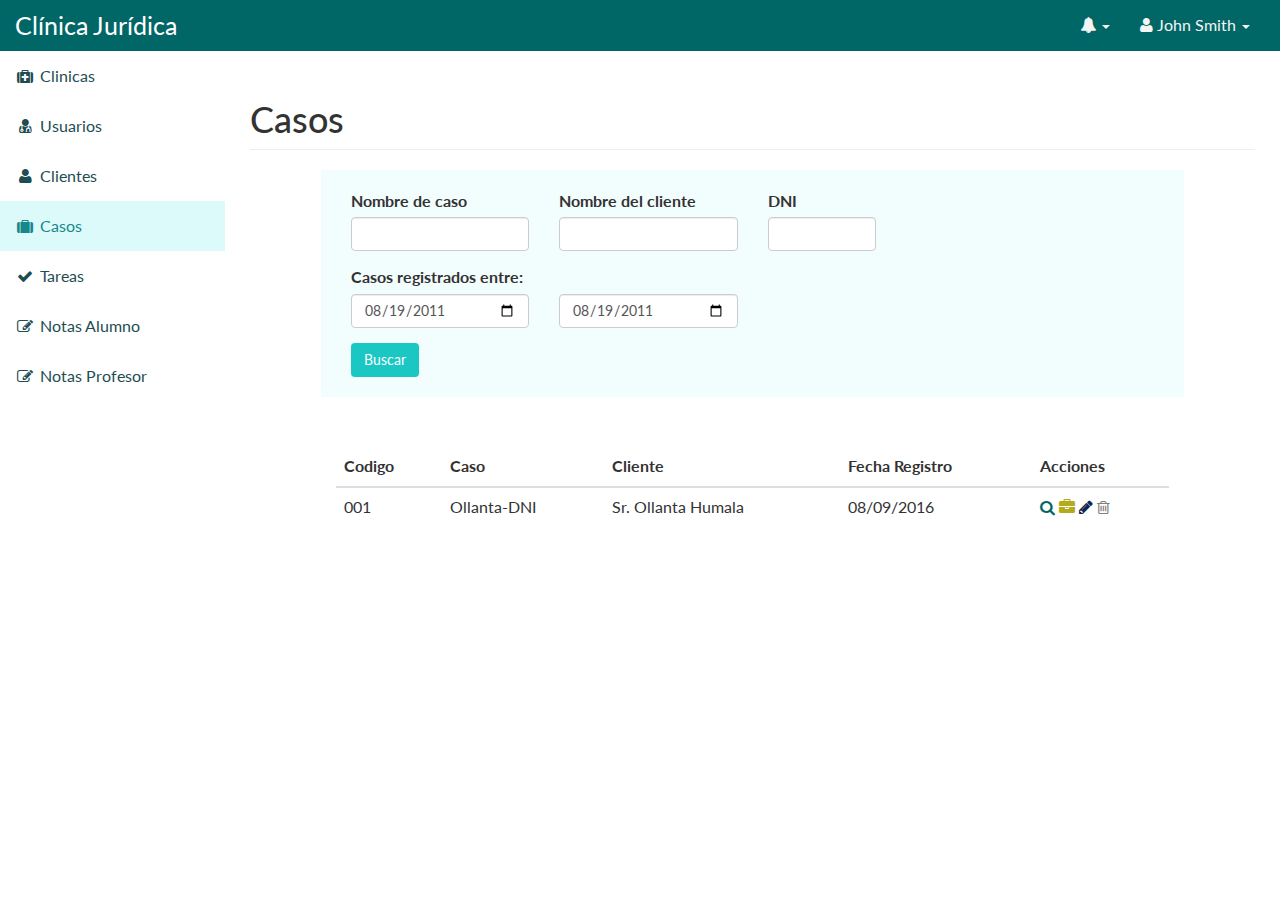
==== commit fb3b6b90: "Acentuación, color" ====
--- a/casos.html
+++ b/casos.html
@@ -49,7 +49,7 @@
                     <span class="icon-bar"></span>
                     <span class="icon-bar"></span>
                 </button>
-                <a class="navbar-brand" href="index.html">Clinica Juridica</a>
+                <a class="navbar-brand" href="index.html">Clínica Jurídica</a>
             </div>
             <!-- Top Menu Items -->
             <ul class="nav navbar-right top-nav">
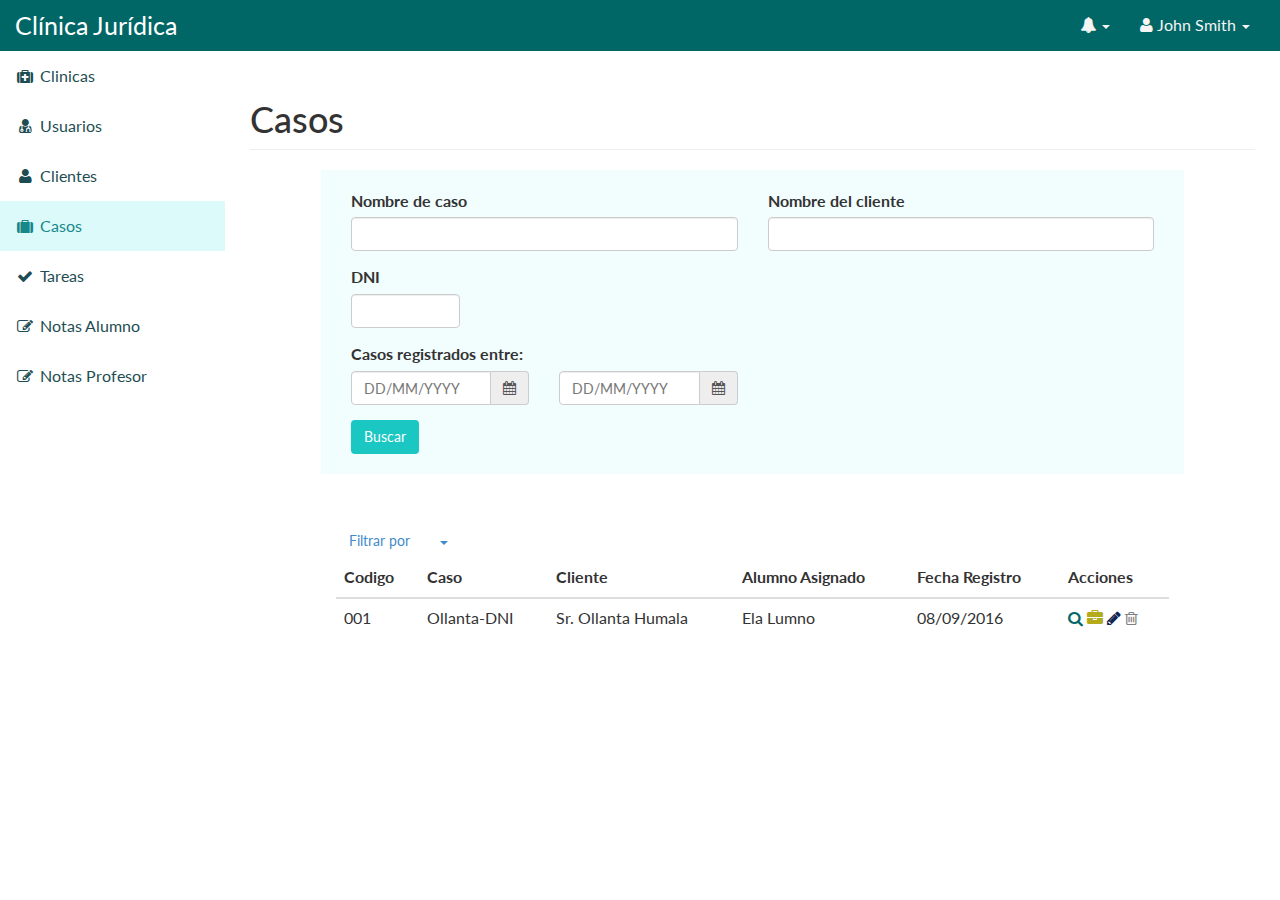
==== commit 337f7bc3: "Agregado historial notas pasadas, filtro de estado en casos, agregar alumno asignado, icono calendar" ====
--- a/casos.html
+++ b/casos.html
@@ -17,6 +17,8 @@
     <!-- Bootstrap Core CSS -->
     <link href="css/bootstrap.css" rel="stylesheet">
 
+    <link href="css/datepicker.css" rel="stylesheet">
+
     <!-- Custom CSS -->
     <link href="css/sb-admin.css" rel="stylesheet">
 
@@ -25,6 +27,26 @@
 
     <!-- Custom Fonts -->
     <link href="font-awesome-4.1.0/css/font-awesome.min.css" rel="stylesheet" type="text/css">
+
+    <!-- jQuery Version 1.11.0 -->
+    <script src="js/jquery-1.11.0.js"></script>
+
+    <!-- Bootstrap Core JavaScript -->
+    <script src="js/bootstrap.min.js"></script>
+    <script src="js/clinica_form.js"></script>
+    <script src="js/bootstrap-datepicker.js"></script>
+
+    <!--  jQuery -->
+    <script type="text/javascript" src="https://code.jquery.com/jquery-1.11.3.min.js"></script>
+
+    <!-- Isolated Version of Bootstrap, not needed if your site already uses Bootstrap -->
+    <link rel="stylesheet" href="https://formden.com/static/cdn/bootstrap-iso.css" />
+
+    <!-- Bootstrap Date-Picker Plugin -->
+    <script type="text/javascript" src="https://cdnjs.cloudflare.com/ajax/libs/bootstrap-datepicker/1.4.1/js/bootstrap-datepicker.min.js"></script>
+    <link rel="stylesheet" href="https://cdnjs.cloudflare.com/ajax/libs/bootstrap-datepicker/1.4.1/css/bootstrap-datepicker3.css"/>
+
+
 
     <!-- HTML5 Shim and Respond.js IE8 support of HTML5 elements and media queries -->
     <!-- WARNING: Respond.js doesn't work if you view the page via file:// -->
@@ -203,14 +225,14 @@
 
                             <div class="row">
 
-                                <div class="col-lg-3">
+                                <div class="col-lg-6">
                                     <div class="form-group">
                                         <label>Nombre de caso</label>
                                         <input class="form-control">
                                     </div>
                                 </div>
 
-                                <div class="col-lg-3">
+                                <div class="col-lg-6">
                                     <div class="form-group">
                                         <label>Nombre del cliente</label>
                                         <input class="form-control">
@@ -237,14 +259,28 @@
                             <div class="row">
 
                                 <div class="col-lg-3">
-                                    <div class="form-group">
-                                        <input class="form-control" type="date" value="2011-08-19" id="example-date-input">
-                                    </div>
+
+                                    <div class="form-group">
+                                        <div class="input-group">
+                                            <input class="form-control" id="date" name="date" placeholder="DD/MM/YYYY" type="text"/>
+                                            <div class="input-group-addon">
+                                                <i class="fa fa-calendar">
+                                                </i>
+                                            </div>
+                                        </div>  
+                                    </div>
+
                                 </div>
 
                                 <div class="col-lg-3">
                                     <div class="form-group">
-                                        <input class="form-control" type="date" value="2011-08-19" id="example-date-input">
+                                        <div class="input-group">
+                                            <input class="form-control" id="date" name="date" placeholder="DD/MM/YYYY" type="text"/>
+                                            <div class="input-group-addon">
+                                                <i class="fa fa-calendar">
+                                                </i>
+                                            </div>
+                                        </div>  
                                     </div>
                                 </div>
 
@@ -264,13 +300,20 @@
                 </div>
                 <!-- /.row -->
 
-                <!-- Tabla -->
+                <!-- Tabla -->                
                 <div class="row">
                     <!-- Margen -->
                     <div class="col-lg-1"></div>
 
                     <div class="col-lg-10">
                         <h1></h1>
+                        <a href="#" class="btn btn-order">Filtrar por</a>
+                            <a href="#" class="btn btn-order dropdown-toggle" data-toggle="dropdown"><span class="caret"></span></a>
+                            <ul class="dropdown-menu">
+                                <li><a href="#">Mis casos</a></li>
+                                <li><a href="#">Estado</a></li>
+                                <li><a href="#">Cliente</a></li>
+                            </ul>                      
                         <div class="table-responsive">
                             <table class="table table-hover">
                                 <thead>
@@ -278,6 +321,7 @@
                                         <th>Codigo</th>
                                         <th>Caso</th>
                                         <th>Cliente</th>
+                                        <th>Alumno Asignado</th>
                                         <th>Fecha Registro</th>
                                         <th>Acciones</th>
                                     </tr>
@@ -287,6 +331,7 @@
                                         <td>001</td>
                                         <td>Ollanta-DNI</td>
                                         <td>Sr. Ollanta Humala</td>
+                                        <td>Ela Lumno</td>
                                         <td>08/09/2016</td>
                                         <td>
                                            <i class="fa fa-1x fa-search" style="color:#006666"></i>
@@ -313,11 +358,7 @@
     </div>
     <!-- /#wrapper -->
 
-    <!-- jQuery Version 1.11.0 -->
-    <script src="js/jquery-1.11.0.js"></script>
-
-    <!-- Bootstrap Core JavaScript -->
-    <script src="js/bootstrap.min.js"></script>
+    
 
     <!-- Morris Charts JavaScript -->
     <script src="js/plugins/morris/raphael.min.js"></script>
--- a/css/datepicker.css
+++ b/css/datepicker.css
@@ -0,0 +1,182 @@
+/*!
+ * Datepicker for Bootstrap
+ *
+ * Copyright 2012 Stefan Petre
+ * Licensed under the Apache License v2.0
+ * http://www.apache.org/licenses/LICENSE-2.0
+ *
+ */
+.datepicker {
+  top: 0;
+  left: 0;
+  padding: 4px;
+  margin-top: 1px;
+  -webkit-border-radius: 4px;
+  -moz-border-radius: 4px;
+  border-radius: 4px;
+  /*.dow {
+    border-top: 1px solid #ddd !important;
+  }*/
+
+}
+.datepicker:before {
+  content: '';
+  display: inline-block;
+  border-left: 7px solid transparent;
+  border-right: 7px solid transparent;
+  border-bottom: 7px solid #ccc;
+  border-bottom-color: rgba(0, 0, 0, 0.2);
+  position: absolute;
+  top: -7px;
+  left: 6px;
+}
+.datepicker:after {
+  content: '';
+  display: inline-block;
+  border-left: 6px solid transparent;
+  border-right: 6px solid transparent;
+  border-bottom: 6px solid #ffffff;
+  position: absolute;
+  top: -6px;
+  left: 7px;
+}
+.datepicker > div {
+  display: none;
+}
+.datepicker table {
+  width: 100%;
+  margin: 0;
+}
+.datepicker td,
+.datepicker th {
+  text-align: center;
+  width: 20px;
+  height: 20px;
+  -webkit-border-radius: 4px;
+  -moz-border-radius: 4px;
+  border-radius: 4px;
+}
+.datepicker td.day:hover {
+  background: #eeeeee;
+  cursor: pointer;
+}
+.datepicker td.day.disabled {
+  color: #eeeeee;
+}
+.datepicker td.old,
+.datepicker td.new {
+  color: #999999;
+}
+.datepicker td.active,
+.datepicker td.active:hover {
+  color: #ffffff;
+  background-color: #006dcc;
+  background-image: -moz-linear-gradient(top, #0088cc, #0044cc);
+  background-image: -webkit-gradient(linear, 0 0, 0 100%, from(#0088cc), to(#0044cc));
+  background-image: -webkit-linear-gradient(top, #0088cc, #0044cc);
+  background-image: -o-linear-gradient(top, #0088cc, #0044cc);
+  background-image: linear-gradient(to bottom, #0088cc, #0044cc);
+  background-repeat: repeat-x;
+  filter: progid:DXImageTransform.Microsoft.gradient(startColorstr='#ff0088cc', endColorstr='#ff0044cc', GradientType=0);
+  border-color: #0044cc #0044cc #002a80;
+  border-color: rgba(0, 0, 0, 0.1) rgba(0, 0, 0, 0.1) rgba(0, 0, 0, 0.25);
+  *background-color: #0044cc;
+  /* Darken IE7 buttons by default so they stand out more given they won't have borders */
+
+  filter: progid:DXImageTransform.Microsoft.gradient(enabled = false);
+  color: #fff;
+  text-shadow: 0 -1px 0 rgba(0, 0, 0, 0.25);
+}
+.datepicker td.active:hover,
+.datepicker td.active:hover:hover,
+.datepicker td.active:focus,
+.datepicker td.active:hover:focus,
+.datepicker td.active:active,
+.datepicker td.active:hover:active,
+.datepicker td.active.active,
+.datepicker td.active:hover.active,
+.datepicker td.active.disabled,
+.datepicker td.active:hover.disabled,
+.datepicker td.active[disabled],
+.datepicker td.active:hover[disabled] {
+  color: #ffffff;
+  background-color: #0044cc;
+  *background-color: #003bb3;
+}
+.datepicker td.active:active,
+.datepicker td.active:hover:active,
+.datepicker td.active.active,
+.datepicker td.active:hover.active {
+  background-color: #003399 \9;
+}
+.datepicker td span {
+  display: block;
+  width: 47px;
+  height: 54px;
+  line-height: 54px;
+  float: left;
+  margin: 2px;
+  cursor: pointer;
+  -webkit-border-radius: 4px;
+  -moz-border-radius: 4px;
+  border-radius: 4px;
+}
+.datepicker td span:hover {
+  background: #eeeeee;
+}
+.datepicker td span.active {
+  color: #ffffff;
+  background-color: #006dcc;
+  background-image: -moz-linear-gradient(top, #0088cc, #0044cc);
+  background-image: -webkit-gradient(linear, 0 0, 0 100%, from(#0088cc), to(#0044cc));
+  background-image: -webkit-linear-gradient(top, #0088cc, #0044cc);
+  background-image: -o-linear-gradient(top, #0088cc, #0044cc);
+  background-image: linear-gradient(to bottom, #0088cc, #0044cc);
+  background-repeat: repeat-x;
+  filter: progid:DXImageTransform.Microsoft.gradient(startColorstr='#ff0088cc', endColorstr='#ff0044cc', GradientType=0);
+  border-color: #0044cc #0044cc #002a80;
+  border-color: rgba(0, 0, 0, 0.1) rgba(0, 0, 0, 0.1) rgba(0, 0, 0, 0.25);
+  *background-color: #0044cc;
+  /* Darken IE7 buttons by default so they stand out more given they won't have borders */
+
+  filter: progid:DXImageTransform.Microsoft.gradient(enabled = false);
+  color: #fff;
+  text-shadow: 0 -1px 0 rgba(0, 0, 0, 0.25);
+}
+.datepicker td span.active:hover,
+.datepicker td span.active:focus,
+.datepicker td span.active:active,
+.datepicker td span.active.active,
+.datepicker td span.active.disabled,
+.datepicker td span.active[disabled] {
+  color: #ffffff;
+  background-color: #0044cc;
+  *background-color: #003bb3;
+}
+.datepicker td span.active:active,
+.datepicker td span.active.active {
+  background-color: #003399 \9;
+}
+.datepicker td span.old {
+  color: #999999;
+}
+.datepicker th.switch {
+  width: 145px;
+}
+.datepicker th.next,
+.datepicker th.prev {
+  font-size: 21px;
+}
+.datepicker thead tr:first-child th {
+  cursor: pointer;
+}
+.datepicker thead tr:first-child th:hover {
+  background: #eeeeee;
+}
+.input-append.date .add-on i,
+.input-prepend.date .add-on i {
+  display: block;
+  cursor: pointer;
+  width: 16px;
+  height: 16px;
+}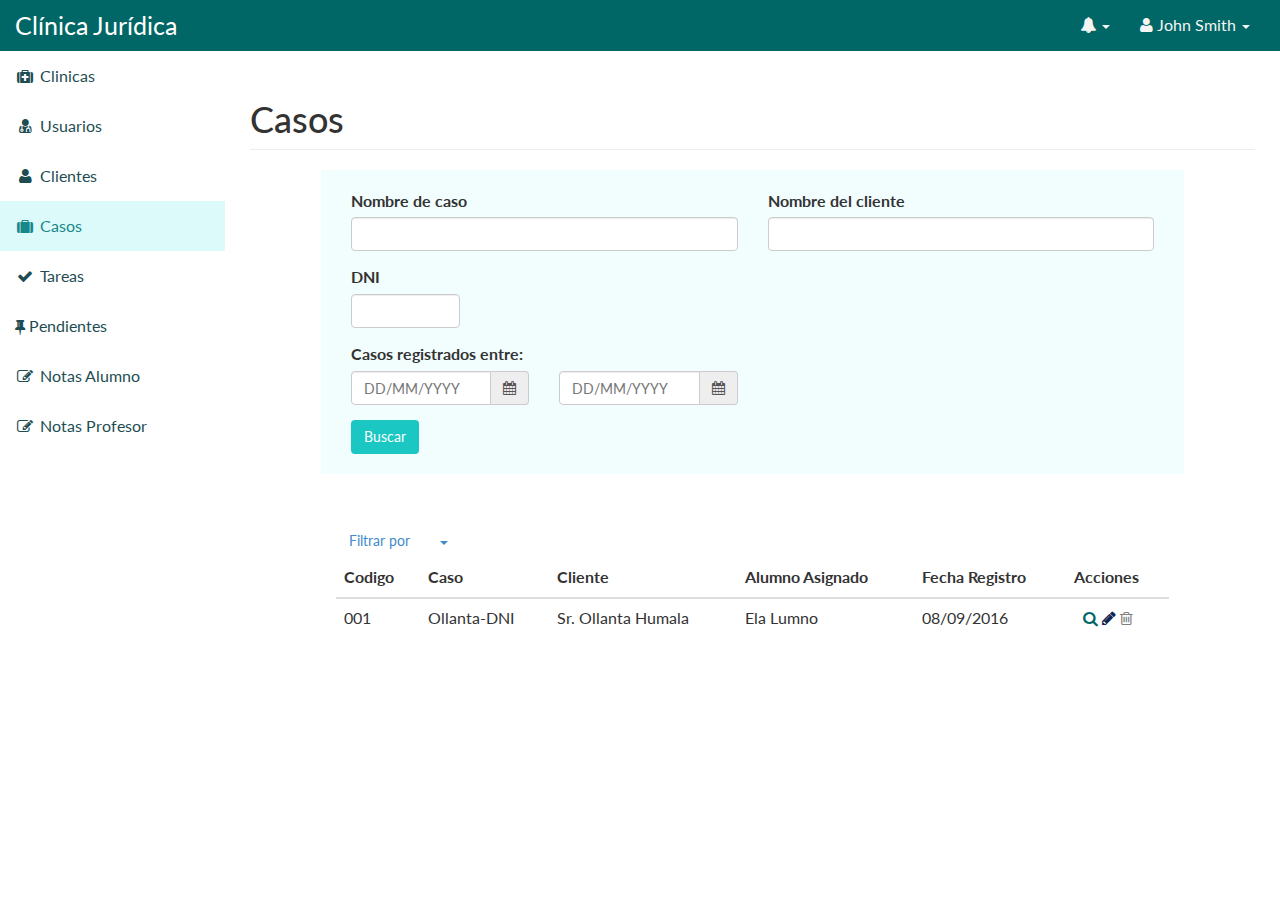
==== commit 3c15c4fe: "Cambios hechos para presentar al jp" ====
--- a/casos.html
+++ b/casos.html
@@ -190,6 +190,9 @@
                     </li>
                     <li>
                         <a href="tareas.html"><i class="fa fa-fw fa-check"></i> Tareas</a>
+                    </li>
+                    <li>
+                        <a href="pendientes.html"><i class="fa fa-thumb-tack"></i> Pendientes</a>
                     </li>
                     <li>
                         <a href="notasA.html"><i class="fa fa-fw fa-pencil-square-o"></i> Notas Alumno</a>
@@ -333,9 +336,8 @@
                                         <td>Sr. Ollanta Humala</td>
                                         <td>Ela Lumno</td>
                                         <td>08/09/2016</td>
-                                        <td>
+                                        <td style="padding-left: 2%">
                                            <i class="fa fa-1x fa-search" style="color:#006666"></i>
-                                            <i class="fa fa-1x fa-briefcase" style="color:#B3AB1C"></i>
                                             <i class="fa fa-1x fa-pencil" style="color:#0e2451"></i>
                                             <i class="fa fa-1x fa-trash-o" style="color:grey"></i>
                                         </td>
